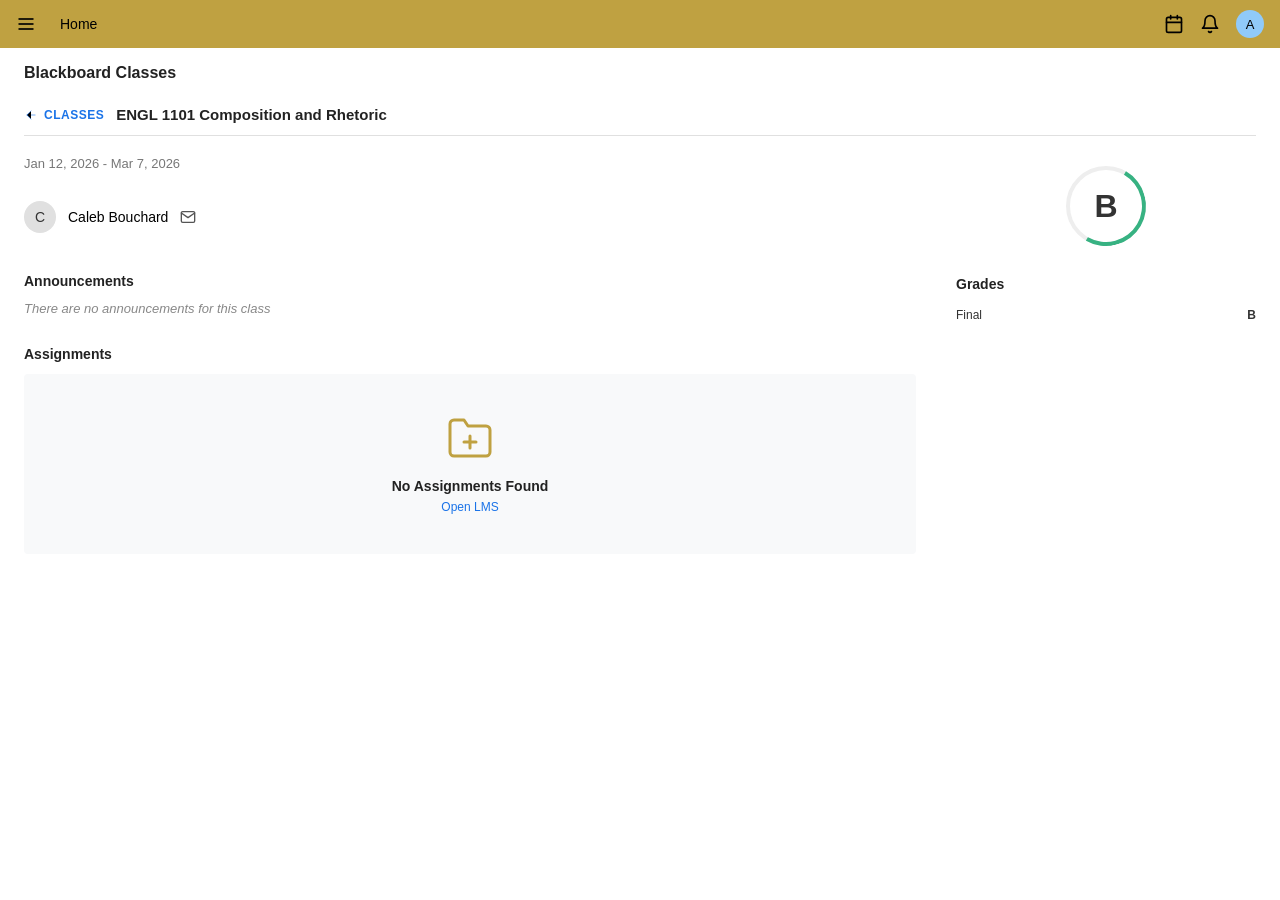
==== class_detail.html @ db930f9d "Updates: added class detail page, unified card heights, updated icons" ====
<!DOCTYPE html>
<html lang="es">

<head>
    <meta charset="UTF-8">
    <meta name="viewport" content="width=device-width, initial-scale=1.0">
    <title>Blackboard Classes Detail</title>
    <style>
        :root {
            --gold: #bfa141;
            /* From screenshot */
            --blue: #003087;
            --light-blue: #90caf9;
            --text-main: #222;
            --text-gray: #777;
            --border-gray: #e0e0e0;
            --bg-gray: #f5f6f8;
            --success-green: #37b282;
        }

        * {
            box-sizing: border-box;
            margin: 0;
            padding: 0;
            font-family: 'Inter', -apple-system, BlinkMacSystemFont, 'Segoe UI', Roboto, Helvetica, Arial, sans-serif;
        }

        body {
            background-color: #fff;
            color: var(--text-main);
        }

        /* Top Nav Bar */
        .top-nav {
            background-color: var(--gold);
            height: 48px;
            display: flex;
            align-items: center;
            justify-content: space-between;
            padding: 0 16px;
        }

        .top-nav-left,
        .top-nav-right {
            display: flex;
            align-items: center;
            gap: 16px;
        }

        .burger-icon,
        .nav-icon {
            cursor: pointer;
            display: flex;
            align-items: center;
        }

        .burger-icon svg,
        .nav-icon svg {
            width: 20px;
            height: 20px;
            fill: none;
            stroke: #000;
            stroke-width: 2;
        }

        .home-text {
            font-size: 14px;
            font-weight: 500;
            color: #000;
            margin-left: 8px;
        }

        .user-avatar-nav {
            width: 28px;
            height: 28px;
            border-radius: 50%;
            background-color: var(--light-blue);
            color: #000;
            display: flex;
            align-items: center;
            justify-content: center;
            font-size: 13px;
            font-weight: 500;
            cursor: pointer;
        }

        /* Main Container */
        .detail-container {
            max-width: 1400px;
            margin: 0 auto;
            padding: 16px 24px;
        }

        .bb-title {
            font-size: 16px;
            font-weight: 700;
            margin-bottom: 24px;
        }

        .class-header-row {
            display: flex;
            align-items: center;
            gap: 12px;
            margin-bottom: 12px;
        }

        .back-link {
            display: flex;
            align-items: center;
            gap: 6px;
            color: #1a73e8;
            text-decoration: none;
            font-size: 12px;
            font-weight: 600;
            text-transform: uppercase;
            letter-spacing: 0.5px;
        }

        .back-link svg {
            width: 14px;
            height: 14px;
            stroke: currentColor;
        }

        .class-title {
            font-size: 15px;
            font-weight: 700;
        }

        .divider {
            border: none;
            border-top: 1px solid var(--border-gray);
            margin-bottom: 20px;
        }

        /* Body Layout */
        .detail-body {
            display: grid;
            grid-template-columns: 1fr 300px;
            gap: 40px;
        }

        @media (max-width: 900px) {
            .detail-body {
                grid-template-columns: 1fr;
                gap: 24px;
            }
        }

        /* Left Side Content */
        .dates-text {
            font-size: 13px;
            color: var(--text-gray);
            margin-bottom: 30px;
        }

        .instructor-row {
            display: flex;
            align-items: center;
            gap: 12px;
            margin-bottom: 40px;
        }

        .instructor-avatar {
            width: 32px;
            height: 32px;
            border-radius: 50%;
            background-color: #e0e0e0;
            display: flex;
            align-items: center;
            justify-content: center;
            font-size: 14px;
            font-weight: 500;
            color: #333;
        }

        .instructor-name {
            font-size: 14px;
            color: #000;
        }

        .mail-icon-small {
            width: 16px;
            height: 16px;
            fill: none;
            stroke: #555;
            stroke-width: 2;
        }

        .section-block {
            margin-bottom: 30px;
        }

        .section-title {
            font-size: 14px;
            font-weight: 700;
            margin-bottom: 12px;
        }

        .announcements-empty {
            font-size: 13px;
            color: #888;
            font-style: italic;
        }

        .assignments-box {
            background-color: #f8f9fa;
            border-radius: 4px;
            padding: 40px 20px;
            display: flex;
            flex-direction: column;
            align-items: center;
            justify-content: center;
        }

        .assignments-icon {
            margin-bottom: 12px;
        }

        .assignments-icon svg {
            width: 48px;
            height: 48px;
            fill: none;
            stroke: var(--gold);
            stroke-width: 1.5;
        }

        .assignments-msg {
            font-size: 14px;
            font-weight: 700;
            margin-bottom: 6px;
        }

        .open-lms {
            font-size: 12px;
            color: #1a73e8;
            text-decoration: none;
        }

        .open-lms:hover {
            text-decoration: underline;
        }

        /* Right Side Grades Content */
        .grades-panel {
            display: flex;
            flex-direction: column;
            align-items: center;
            padding-top: 10px;
        }

        .grade-widget {
            position: relative;
            width: 80px;
            height: 80px;
            border-radius: 50%;
            border: 4px solid #eee;
            display: flex;
            align-items: center;
            justify-content: center;
            margin-bottom: 30px;
        }

        /* Simple CSS trick for the partial green border ring */
        .grade-widget::before {
            content: '';
            position: absolute;
            top: -4px;
            right: -4px;
            bottom: -4px;
            left: -4px;
            border-radius: 50%;
            border: 4px solid transparent;
            border-right-color: var(--success-green);
            border-bottom-color: var(--success-green);
            transform: rotate(-15deg);
        }

        .grade-letter-big {
            font-size: 32px;
            font-weight: 700;
            color: #333;
        }

        .grades-summary-block {
            width: 100%;
        }

        .grades-block-title {
            font-size: 14px;
            font-weight: 700;
            margin-bottom: 16px;
            text-align: left;
        }

        .grades-row {
            display: flex;
            justify-content: space-between;
            font-size: 12px;
            color: #333;
        }

        .grades-row-value {
            font-weight: 700;
        }
    </style>
</head>

<body>

    <!-- Top Nav Bar -->
    <header class="top-nav">
        <div class="top-nav-left">
            <div class="burger-icon">
                <svg viewBox="0 0 24 24">
                    <line x1="3" y1="12" x2="21" y2="12"></line>
                    <line x1="3" y1="6" x2="21" y2="6"></line>
                    <line x1="3" y1="18" x2="21" y2="18"></line>
                </svg>
            </div>
            <span class="home-text">Home</span>
        </div>
        <div class="top-nav-right">
            <div class="nav-icon">
                <!-- Calendar icon -->
                <svg viewBox="0 0 24 24" stroke-linecap="round" stroke-linejoin="round">
                    <rect x="3" y="4" width="18" height="18" rx="2" ry="2"></rect>
                    <line x1="16" y1="2" x2="16" y2="6"></line>
                    <line x1="8" y1="2" x2="8" y2="6"></line>
                    <line x1="3" y1="10" x2="21" y2="10"></line>
                </svg>
            </div>
            <div class="nav-icon">
                <!-- Bell icon -->
                <svg viewBox="0 0 24 24" stroke-linecap="round" stroke-linejoin="round">
                    <path d="M18 8A6 6 0 0 0 6 8c0 7-3 9-3 9h18s-3-2-3-9"></path>
                    <path d="M13.73 21a2 2 0 0 1-3.46 0"></path>
                </svg>
            </div>
            <div class="user-avatar-nav">A</div>
        </div>
    </header>

    <div class="detail-container">
        <h1 class="bb-title">Blackboard Classes</h1>

        <div class="class-header-row">
            <a href="index.html" class="back-link">
                <svg viewBox="0 0 24 24" stroke-linecap="round" stroke-linejoin="round">
                    <line x1="19" y1="12" x2="5" y2="12"></line>
                    <polyline points="12 19 5 12 12 5"></polyline>
                </svg>
                CLASSES
            </a>
            <span class="class-title">ENGL 1101 Composition and Rhetoric</span>
        </div>

        <hr class="divider">

        <div class="detail-body">
            <!-- Left Content -->
            <div class="detail-left">
                <p class="dates-text">Jan 12, 2026 - Mar 7, 2026</p>

                <div class="instructor-row">
                    <div class="instructor-avatar">C</div>
                    <span class="instructor-name">Caleb Bouchard</span>
                    <svg class="mail-icon-small" viewBox="0 0 24 24" stroke-linecap="round" stroke-linejoin="round">
                        <path d="M4 4h16c1.1 0 2 .9 2 2v12c0 1.1-.9 2-2 2H4c-1.1 0-2-.9-2-2V6c0-1.1.9-2 2-2z"></path>
                        <polyline points="22,6 12,13 2,6"></polyline>
                    </svg>
                </div>

                <div class="section-block">
                    <h2 class="section-title">Announcements</h2>
                    <p class="announcements-empty">There are no announcements for this class</p>
                </div>

                <div class="section-block">
                    <h2 class="section-title">Assignments</h2>
                    <div class="assignments-box">
                        <div class="assignments-icon">
                            <!-- Folder / Inbox icon -->
                            <svg viewBox="0 0 24 24" stroke-linecap="round" stroke-linejoin="round">
                                <path d="M22 19a2 2 0 0 1-2 2H4a2 2 0 0 1-2-2V5a2 2 0 0 1 2-2h5l2 3h9a2 2 0 0 1 2 2z">
                                </path>
                                <line x1="12" y1="11" x2="12" y2="17"></line>
                                <line x1="9" y1="14" x2="15" y2="14"></line>
                            </svg>
                        </div>
                        <p class="assignments-msg">No Assignments Found</p>
                        <a href="#" class="open-lms">Open LMS</a>
                    </div>
                </div>
            </div>

            <!-- Right Content (Grades) -->
            <div class="detail-right">
                <div class="grades-panel">
                    <div class="grade-widget">
                        <span class="grade-letter-big">B</span>
                    </div>

                    <div class="grades-summary-block">
                        <h2 class="grades-block-title">Grades</h2>
                        <div class="grades-row">
                            <span class="grades-row-label">Final</span>
                            <span class="grades-row-value">B</span>
                        </div>
                    </div>
                </div>
            </div>
        </div> <!-- .detail-body -->

    </div> <!-- .detail-container -->

</body>

</html>
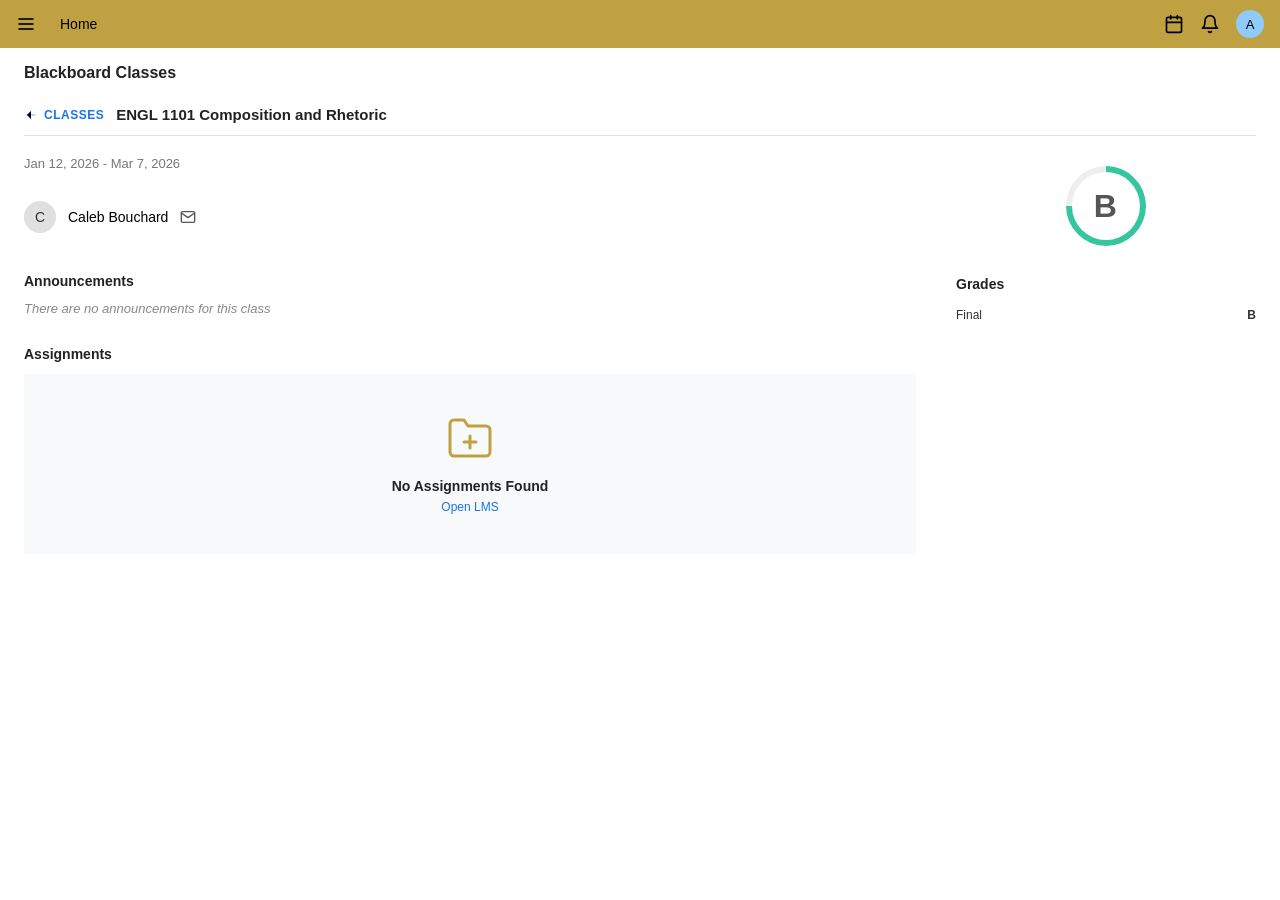
==== commit fd1bd852: "chore: save remaining layout fixes" ====
--- a/class_detail.html
+++ b/class_detail.html
@@ -250,36 +250,27 @@
         }
 
         .grade-widget {
-            position: relative;
             width: 80px;
             height: 80px;
             border-radius: 50%;
-            border: 4px solid #eee;
             display: flex;
             align-items: center;
             justify-content: center;
             margin-bottom: 30px;
-        }
-
-        /* Simple CSS trick for the partial green border ring */
-        .grade-widget::before {
-            content: '';
-            position: absolute;
-            top: -4px;
-            right: -4px;
-            bottom: -4px;
-            left: -4px;
-            border-radius: 50%;
-            border: 4px solid transparent;
-            border-right-color: var(--success-green);
-            border-bottom-color: var(--success-green);
-            transform: rotate(-15deg);
+            /* El truco del borde verde para simular 85% de progreso */
+            border: 6px solid #eee;
+            border-top-color: #35c59f;
+            border-right-color: #35c59f;
+            border-bottom-color: #35c59f;
+            transform: rotate(45deg);
         }
 
         .grade-letter-big {
             font-size: 32px;
             font-weight: 700;
-            color: #333;
+            color: #555;
+            transform: rotate(-45deg);
+            /* Deshacer rotación para que la B quede derecha */
         }
 
         .grades-summary-block {
